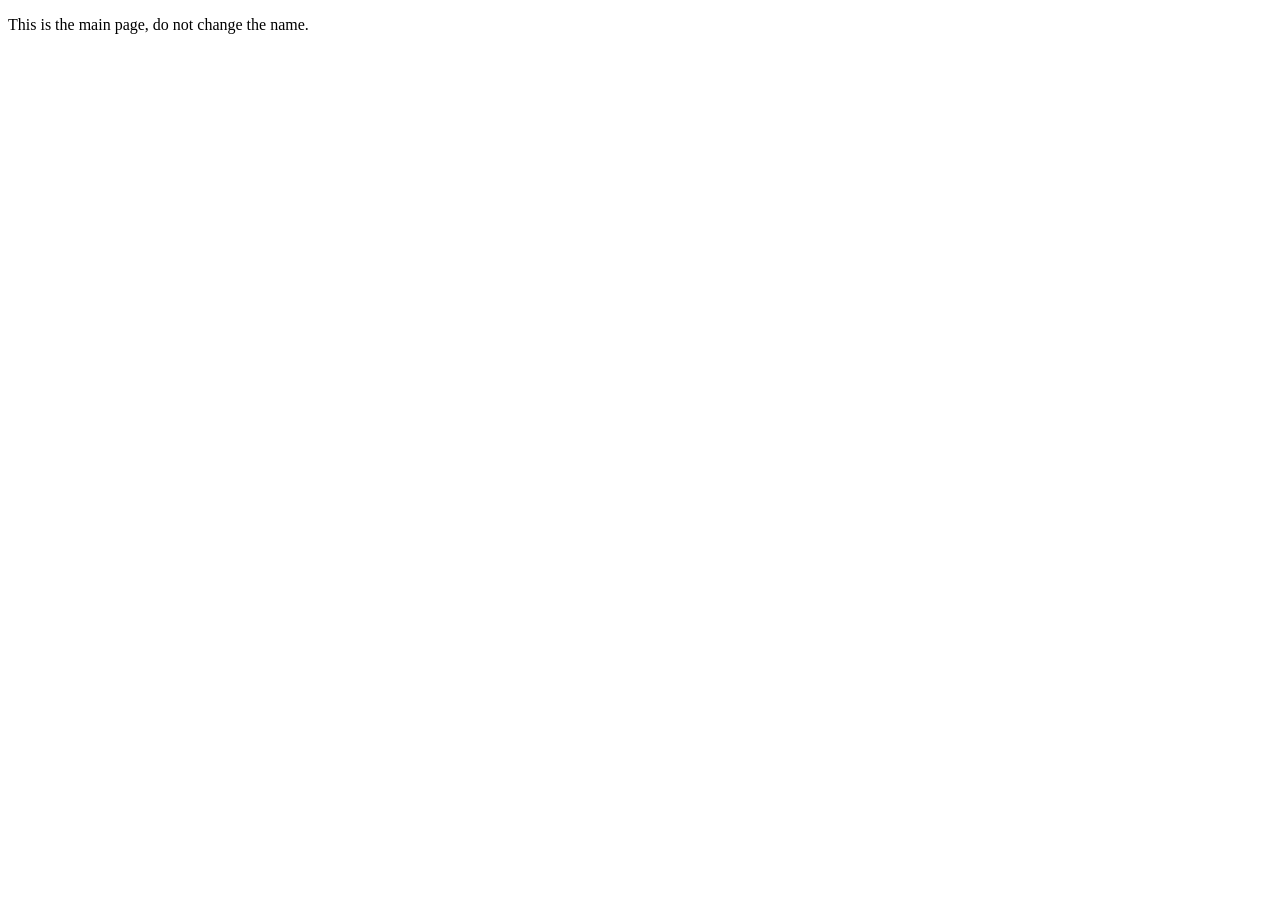
==== index.html @ 1953de63 "Add initial index.html for Solar project" ====
<!DOCTYPE html>
<html>
  <head>
    <title>Solar - Renewable Energy</title>
    <style>
      
    </style>
  </head>
  <body>
    <p>This is the main page, do not change the name.</p>
  </body>
</html>
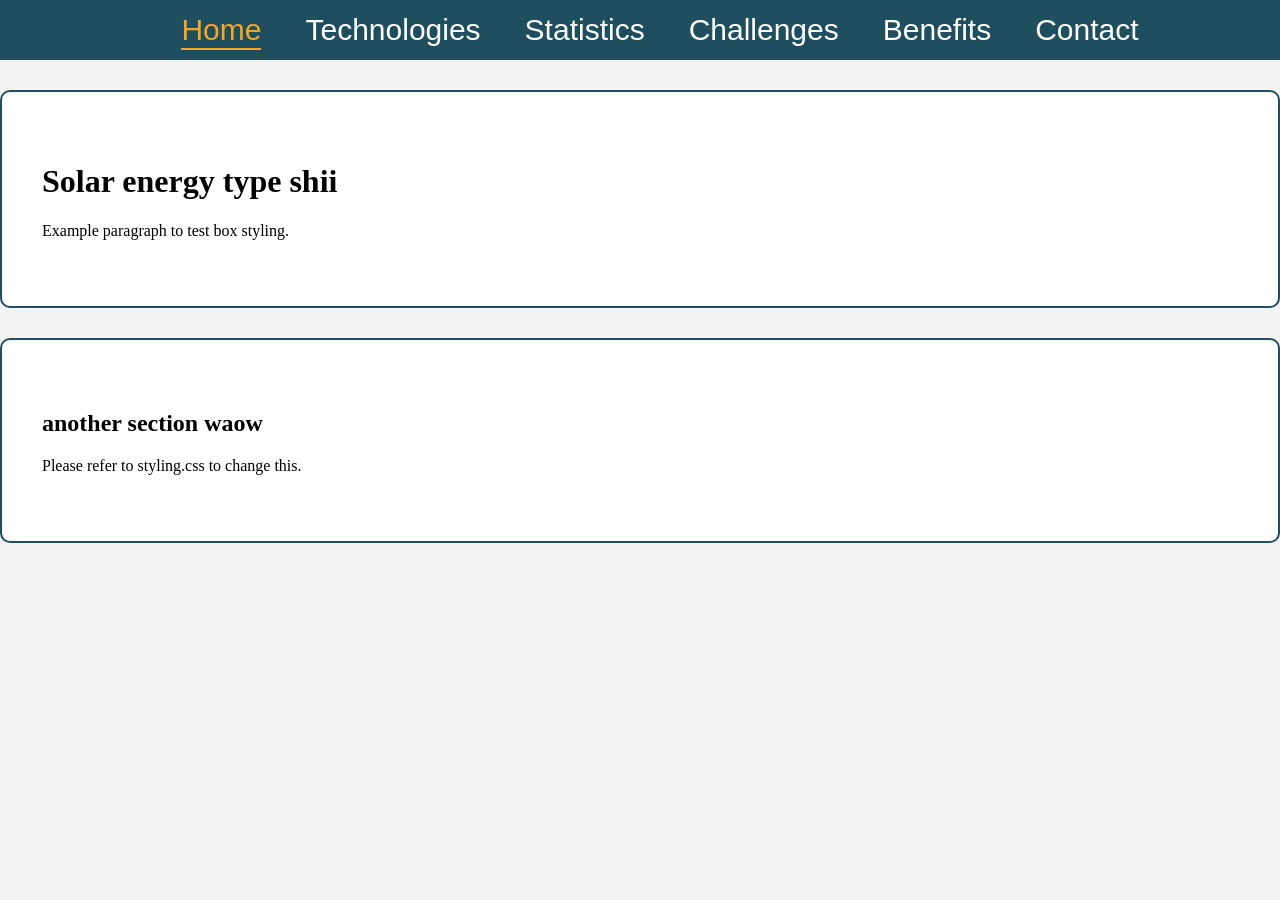
==== commit 57a9afdd: "Update title for solar energy page" ====
--- a/index.html
+++ b/index.html
@@ -1,12 +1,29 @@
 <!DOCTYPE html>
-<html>
-  <head>
-    <title>Solar - Renewable Energy</title>
-    <style>
-      
-    </style>
-  </head>
-  <body>
-    <p>This is the main page, do not change the name.</p>
-  </body>
+<html lang="en">
+<head>
+    <meta charset="UTF-8">
+    <meta name="viewport" content="width=device-width, initial-scale=1.0">
+    <title>Home - Solar Energy for SDG7</title>
+    <link rel="stylesheet" href="styling.css">
+</head>
+<body>
+    <nav>
+        <ul>
+            <li><a href="index.html" class="active">Home</a></li>
+            <li><a href="technologies.html">Technologies</a></li>
+            <li><a href="statistics.html">Statistics</a></li>
+            <li><a href="challenges.html">Challenges</a></li>
+            <li><a href="benefits.html">Benefits</a></li>
+            <li><a href="contact.html">Contact</a></li>
+        </ul>
+    </nav>
+    <div class="box">
+        <h1>Solar energy type shii</h1>
+        <p>Example paragraph to test box styling.</p>
+    </div>
+    <div class="box">
+        <h2>another section waow</h2>
+        <p>Please refer to styling.css to change this.</p>
+    </div>
+</body>
 </html>
--- a/styling.css
+++ b/styling.css
@@ -0,0 +1,42 @@
+body {
+    margin: 0;
+    background-color: #f3f3f3;
+}
+nav ul {
+    list-style-type: none;
+    background-color: #1f4e5f;
+    height: 60px;
+    text-align: center;
+    padding-right: 0;
+    margin: 0;
+}
+nav a {
+    text-decoration: none;
+    line-height: 60px;
+    margin:20px;
+    font-size: 30px;
+    color:#fff;
+    font-family: Arial, Helvetica, sans-serif;
+    transition: border-bottom 0.25s ease, color 0.25s ease;
+}
+nav a:hover {
+    padding-bottom: 2px;
+    color: #ffce80;
+}
+nav a.active {
+    /* Remember to set the active page to class:"active" in nav */
+    padding-bottom: 2px;
+    color: #f5a623;
+    border-bottom: 2px solid #f5a623;
+}
+nav li {
+    display: inline;
+}
+.box {
+    max-width: 1200px;
+    margin: 30px auto;
+    border: 2px solid #1f4e5f;
+    background-color: #ffffff;
+    padding: 50px 40px;
+    border-radius: 10px;
+}
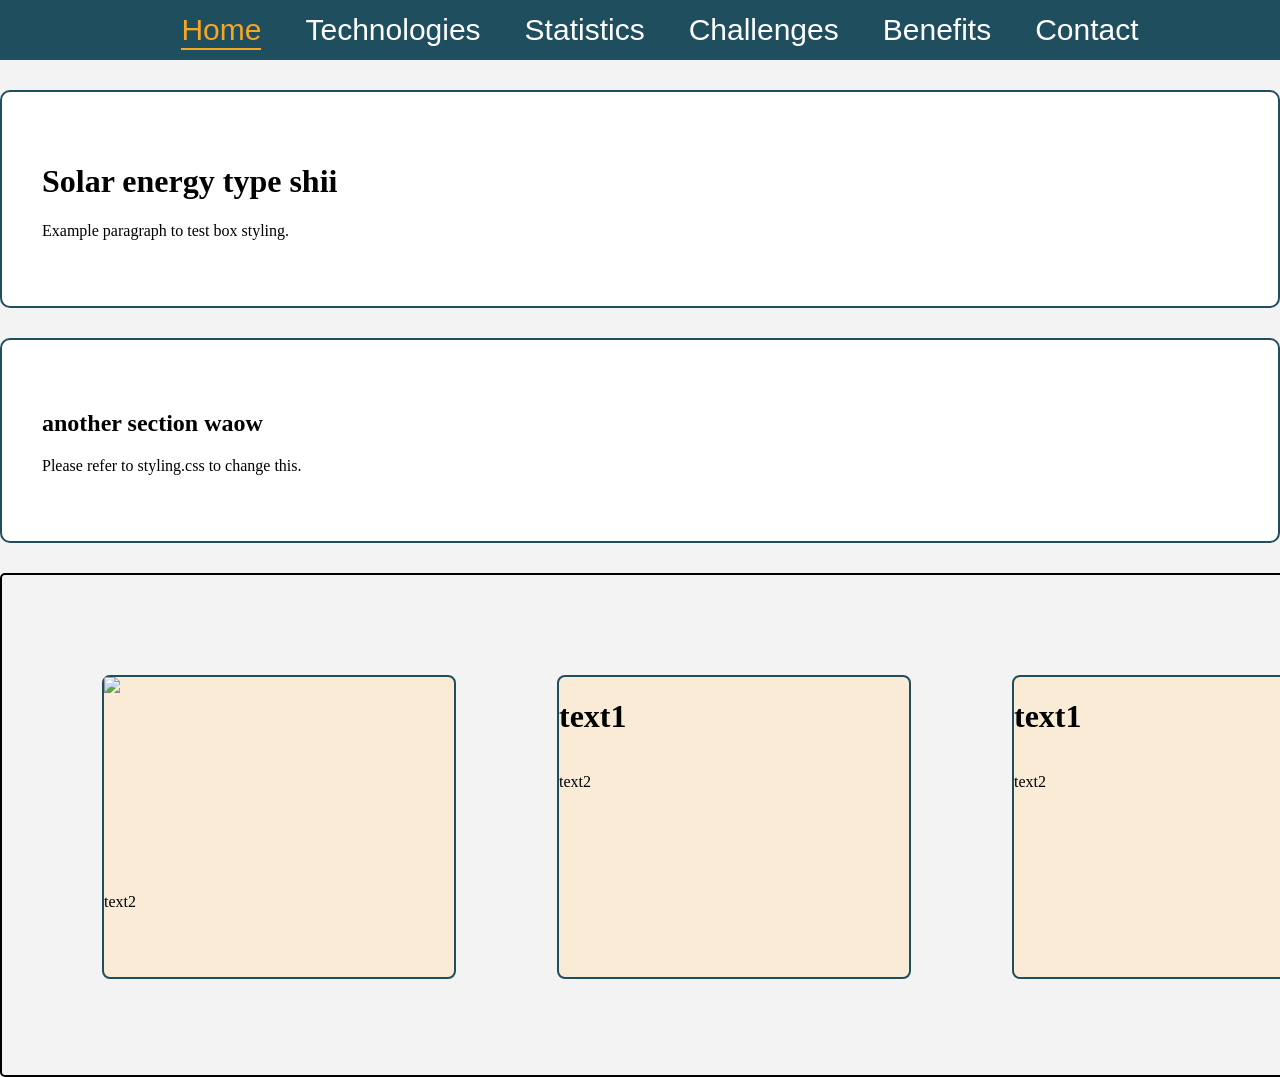
==== commit 71310a6a: "cards iamges" ====
--- a/index.html
+++ b/index.html
@@ -25,5 +25,17 @@
         <h2>another section waow</h2>
         <p>Please refer to styling.css to change this.</p>
     </div>
+    <div class="cardRow"> 
+        <div class="card"><img src="C:\github\meow-webdsn.github.io\assets\istockphoto-1980276924-612x612.jpg" width="auto" height="200px">
+            <p>text2</p></div>
+        <div class="card"><h1>text1</h1>
+            <p>text2</p></div>
+            <div class="card"><h1>text1</h1>
+            <p>text2</p></div>
+            <div class="card"><h1>text1</h1>
+            <p>text2</p></div>
+    </div>
+
+
 </body>
 </html>
--- a/styling.css
+++ b/styling.css
@@ -39,4 +39,32 @@
     background-color: #ffffff;
     padding: 50px 40px;
     border-radius: 10px;
-}+}
+
+.cardRow{
+    width:2100px;
+    height:500px;
+    margin:auto;
+    border: 2px solid;
+    border-radius: 5px;
+    display: flex;
+}
+
+img{
+    max-height: 100%;
+    max-width: 100%;
+}
+
+
+.card{
+    height:250px;
+    width:350px;
+    border:2px solid #1f4e5f;
+    background-color: antiquewhite;
+    border-radius:8px;
+    display: flex;
+    flex-direction: column;
+    height:300px;
+    margin: 100px 1px 1px 100px;
+}
+
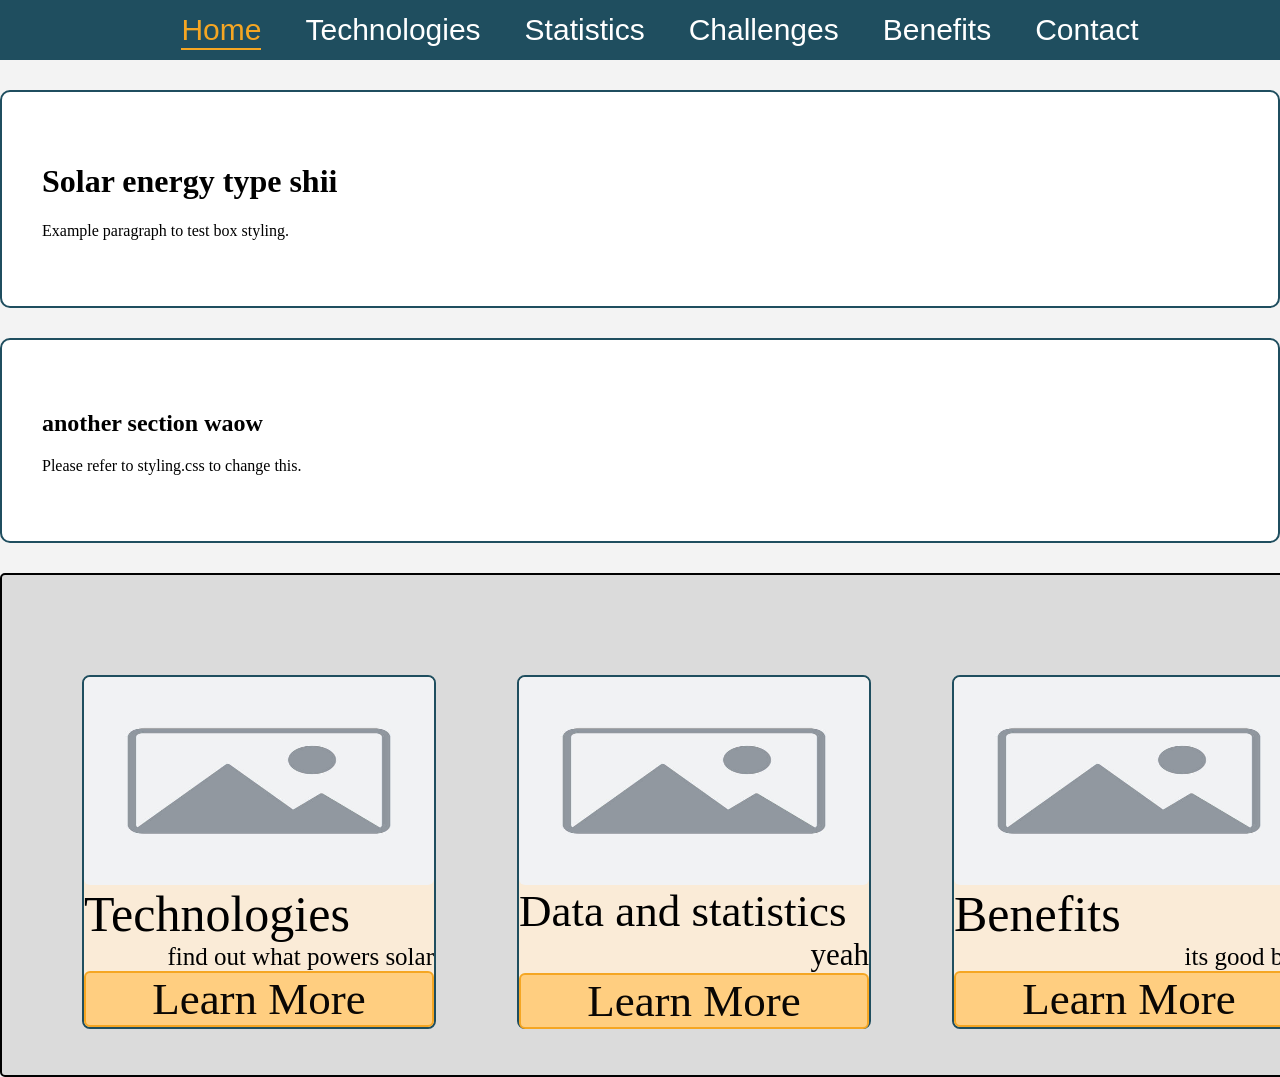
==== commit c306e6e4: "updated icon for learn more also added text formatting" ====
--- a/index.html
+++ b/index.html
@@ -25,17 +25,26 @@
         <h2>another section waow</h2>
         <p>Please refer to styling.css to change this.</p>
     </div>
+
+
     <div class="cardRow"> 
-        <div class="card"><img src="C:\github\meow-webdsn.github.io\assets\istockphoto-1980276924-612x612.jpg" width="auto" height="200px">
-            <p>text2</p></div>
-        <div class="card"><h1>text1</h1>
-            <p>text2</p></div>
-            <div class="card"><h1>text1</h1>
-            <p>text2</p></div>
-            <div class="card"><h1>text1</h1>
-            <p>text2</p></div>
+        <div class="card"><img src="assets\istockphoto-1980276924-612x612.jpg" width="auto" height="225px">
+            <div style="font-size: 50px;">Technologies</div>
+            <div style="text-align: right;font-size:25px;">find out what powers solar</div>
+            <div class="cardHyperlink"><a href="#">Learn More</a></div></div>
+            <div class="card"><img src="assets\istockphoto-1980276924-612x612.jpg" width="auto" height="225px">
+            <div style="font-size: 45px;">Data and statistics</div>
+            <div style="text-align: right;font-size: 31px;">yeah</div>
+            <div class="cardHyperlink"><a href="#">Learn More</a></div></div>
+            <div class="card"><img src="assets\istockphoto-1980276924-612x612.jpg" width="auto" height="225px">
+            <div style="font-size: 50px;">Benefits</div>
+            <div style="text-align: right;font-size: 25px;">its good bru</div>
+            <div class="cardHyperlink"><a href="#">Learn More</a></div></div>
+            <div class="card"><img src="assets\istockphoto-1980276924-612x612.jpg" width="auto" height="225px">
+            <div style="font-size: 50px;">Challenges</div>
+            <div style="text-align: right;font-size: 25px;">suffering</div>
+            <div class="cardHyperlink"><a href="#">Learn More</a></div></div>
     </div>
-
 
 </body>
 </html>
--- a/styling.css
+++ b/styling.css
@@ -42,29 +42,50 @@
 }
 
 .cardRow{
-    width:2100px;
+    width:1800px;
     height:500px;
     margin:auto;
     border: 2px solid;
     border-radius: 5px;
     display: flex;
+    background-color:#dbdbdb;
 }
 
 img{
-    max-height: 100%;
+    max-height: 208px;
     max-width: 100%;
+    border-radius: 6px;
 }
 
 
 .card{
-    height:250px;
+    height:70%;
     width:350px;
     border:2px solid #1f4e5f;
     background-color: antiquewhite;
     border-radius:8px;
     display: flex;
     flex-direction: column;
-    height:300px;
-    margin: 100px 1px 1px 100px;
+    margin: 100px 1px 1px 80px;
 }
 
+.cardHyperlink{
+    font-size: 45px;
+    text-align: center;
+    border: #f5a623 solid 2px;
+    background-color: #ffce80;
+    border-radius: 6px;
+}
+
+.cardHyperlink:hover{
+    font-size: 45px;
+    text-align: center;
+    border: #f5a623 solid 2px;
+    background-color: #e09213;
+    border-radius: 6px;
+}
+
+a{
+    text-decoration: none;
+    color:#0a0704;
+}
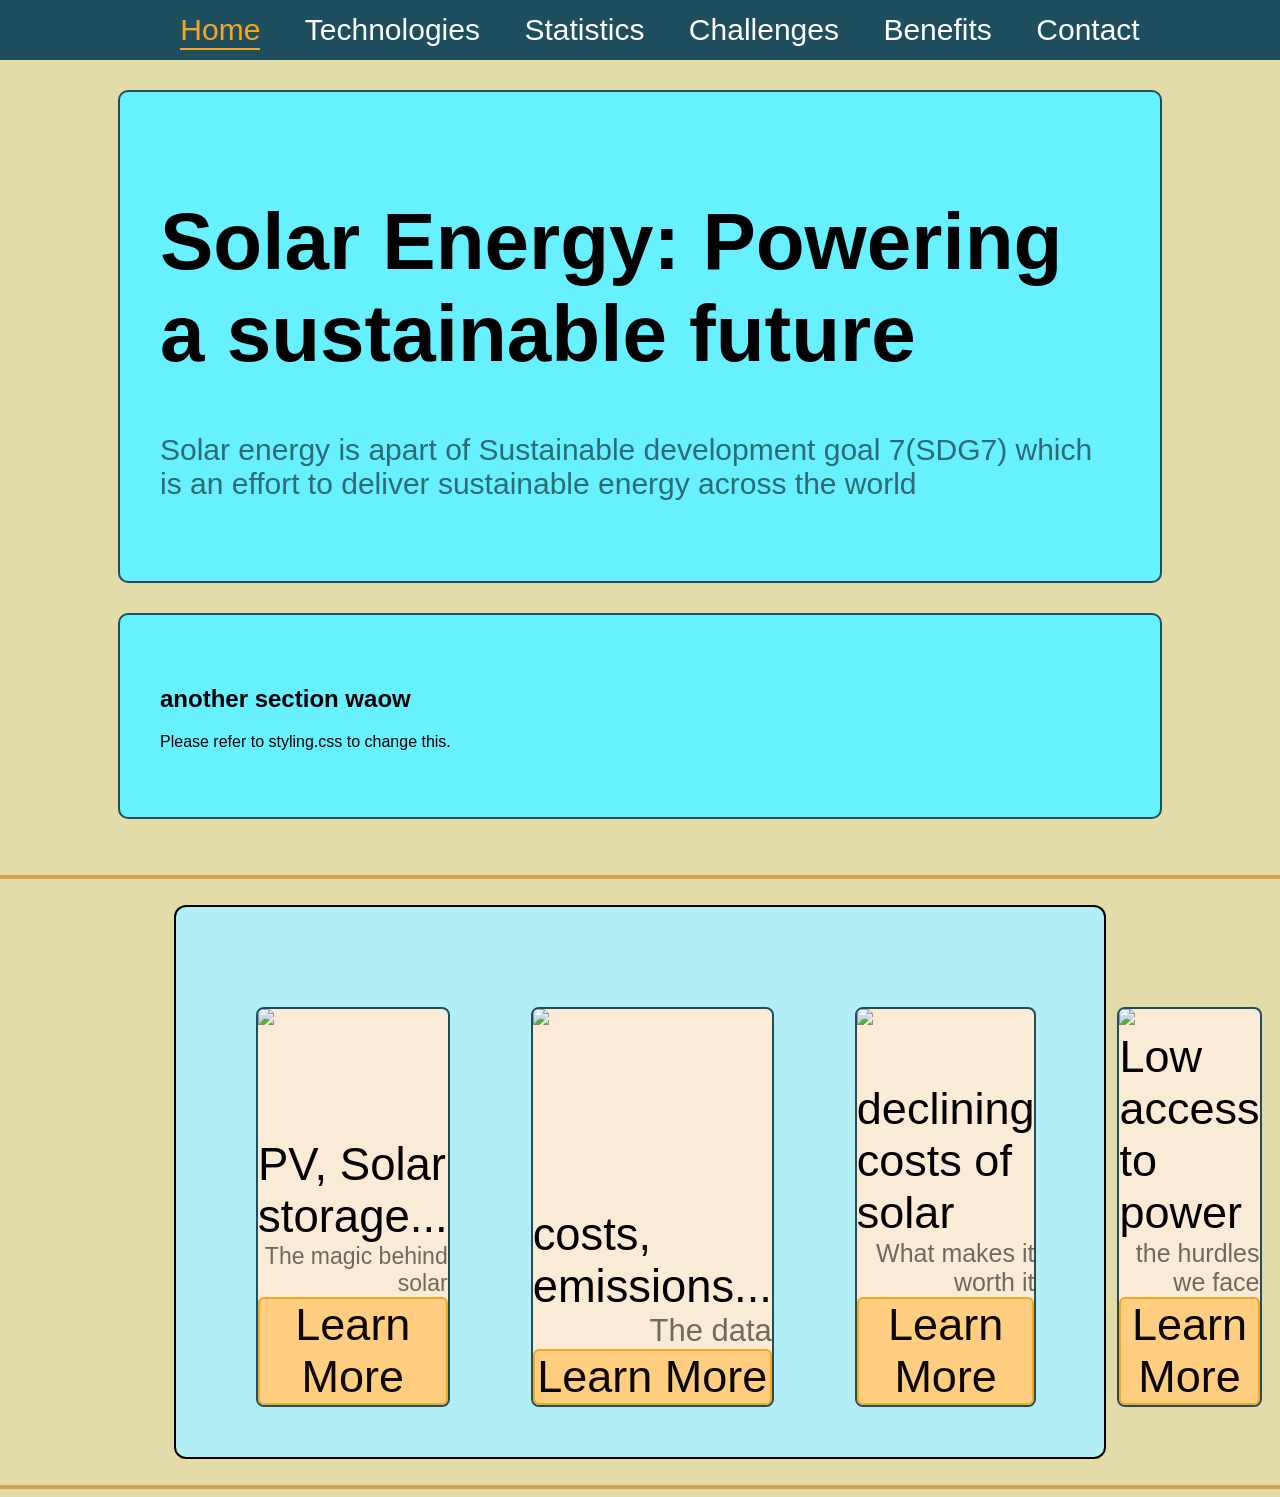
==== commit db520dc8: "formatted some title and body stuff" ====
--- a/index.html
+++ b/index.html
@@ -17,34 +17,41 @@
             <li><a href="contact.html">Contact</a></li>
         </ul>
     </nav>
+
     <div class="box">
-        <h1>Solar energy type shii</h1>
-        <p>Example paragraph to test box styling.</p>
+        <h1 style="font-size:80px;">Solar Energy: Powering a sustainable future</h1>
+        <h3 style="font-size: 30px;opacity: 55%;font-weight: lighter;">Solar  energy is apart of Sustainable development goal 7(SDG7) which is an effort to deliver sustainable energy across the world</h3>
     </div>
+
     <div class="box">
         <h2>another section waow</h2>
         <p>Please refer to styling.css to change this.</p>
     </div>
-
+<br>
+<hr>
+<br>
 
     <div class="cardRow"> 
-        <div class="card"><img src="assets\istockphoto-1980276924-612x612.jpg" width="auto" height="225px">
-            <div style="font-size: 50px;">Technologies</div>
-            <div style="text-align: right;font-size:25px;">find out what powers solar</div>
-            <div class="cardHyperlink"><a href="#">Learn More</a></div></div>
-            <div class="card"><img src="assets\istockphoto-1980276924-612x612.jpg" width="auto" height="225px">
-            <div style="font-size: 45px;">Data and statistics</div>
-            <div style="text-align: right;font-size: 31px;">yeah</div>
-            <div class="cardHyperlink"><a href="#">Learn More</a></div></div>
-            <div class="card"><img src="assets\istockphoto-1980276924-612x612.jpg" width="auto" height="225px">
-            <div style="font-size: 50px;">Benefits</div>
-            <div style="text-align: right;font-size: 25px;">its good bru</div>
-            <div class="cardHyperlink"><a href="#">Learn More</a></div></div>
-            <div class="card"><img src="assets\istockphoto-1980276924-612x612.jpg" width="auto" height="225px">
-            <div style="font-size: 50px;">Challenges</div>
-            <div style="text-align: right;font-size: 25px;">suffering</div>
-            <div class="cardHyperlink"><a href="#">Learn More</a></div></div>
+        <div class="card"><img src="C:\github\meow-webdsn.github.io\assets\technologies.png" width="auto" height="225px">
+            <div style="font-size: 45.5px;">PV, Solar storage...</div>
+            <div style="text-align: right;font-size:23px; opacity: 55%;">The magic behind solar</div>
+            <div class="cardHyperlink"><a href="technologies.html">Learn More</a></div></div>
+            <div class="card"><img src="C:\github\meow-webdsn.github.io\assets\DataAndStatistics.png" width="auto" height="225px">
+            <div style="font-size: 45.3px;">costs, emissions...</div>
+            <div style="text-align: right;font-size: 31px; opacity: 55%;">The data</div>
+            <div class="cardHyperlink"><a href="statistics.html">Learn More</a></div></div>
+            <div class="card"><img src="C:\github\meow-webdsn.github.io\assets\Benefits.png" width="auto" height="225px">
+            <div style="font-size: 45px;">declining costs of solar</div>
+            <div style="text-align: right;font-size: 25px; opacity: 55%;">What makes it worth it</div>
+            <div class="cardHyperlink"><a href="benefits.html">Learn More</a></div></div>
+            <div class="card"><img src="C:\github\meow-webdsn.github.io\assets\Challenges.png" width="auto" height="225px">
+            <div style="font-size: 45px;">Low access to power</div>
+            <div style="text-align: right;font-size: 25px; opacity: 55%;">the hurdles we face</div>
+            <div class="cardHyperlink"><a href="challenges.html">Learn More</a></div></div>
     </div>
+
+<br>
+<hr>
 
 </body>
 </html>
--- a/styling.css
+++ b/styling.css
@@ -1,6 +1,7 @@
 body {
     margin: 0;
-    background-color: #f3f3f3;
+    background-color: #e3dba8;
+    font-family: sans-serif;
 }
 nav ul {
     list-style-type: none;
@@ -33,22 +34,23 @@
     display: inline;
 }
 .box {
-    max-width: 1200px;
+    max-width: 75%;
+    max-height: 75%;
     margin: 30px auto;
     border: 2px solid #1f4e5f;
-    background-color: #ffffff;
+    background-color: #67f0ff;
     padding: 50px 40px;
     border-radius: 10px;
 }
 
 .cardRow{
-    width:1800px;
-    height:500px;
+    width:72.5%;
+    height:550px;
     margin:auto;
     border: 2px solid;
-    border-radius: 5px;
+    border-radius: 12px;
     display: flex;
-    background-color:#dbdbdb;
+    background-color:#b1eef5;
 }
 
 img{
@@ -59,8 +61,8 @@
 
 
 .card{
-    height:70%;
-    width:350px;
+    height:72%;
+    width:70%;
     border:2px solid #1f4e5f;
     background-color: antiquewhite;
     border-radius:8px;
@@ -88,4 +90,21 @@
 a{
     text-decoration: none;
     color:#0a0704;
-}+}
+
+hr{
+    height:4px;
+    background-color:#d4a14f;
+    border:none;
+}
+.titleblock {
+    padding-top:1px;
+    width: 100%;
+    color: #ffffff;
+    padding-left:5%;
+    font-family: Arial, Helvetica, sans-serif;
+    background-color: #396d80;
+    font-size: 30px;
+    text-align: left;
+    height: 150px; 
+}
